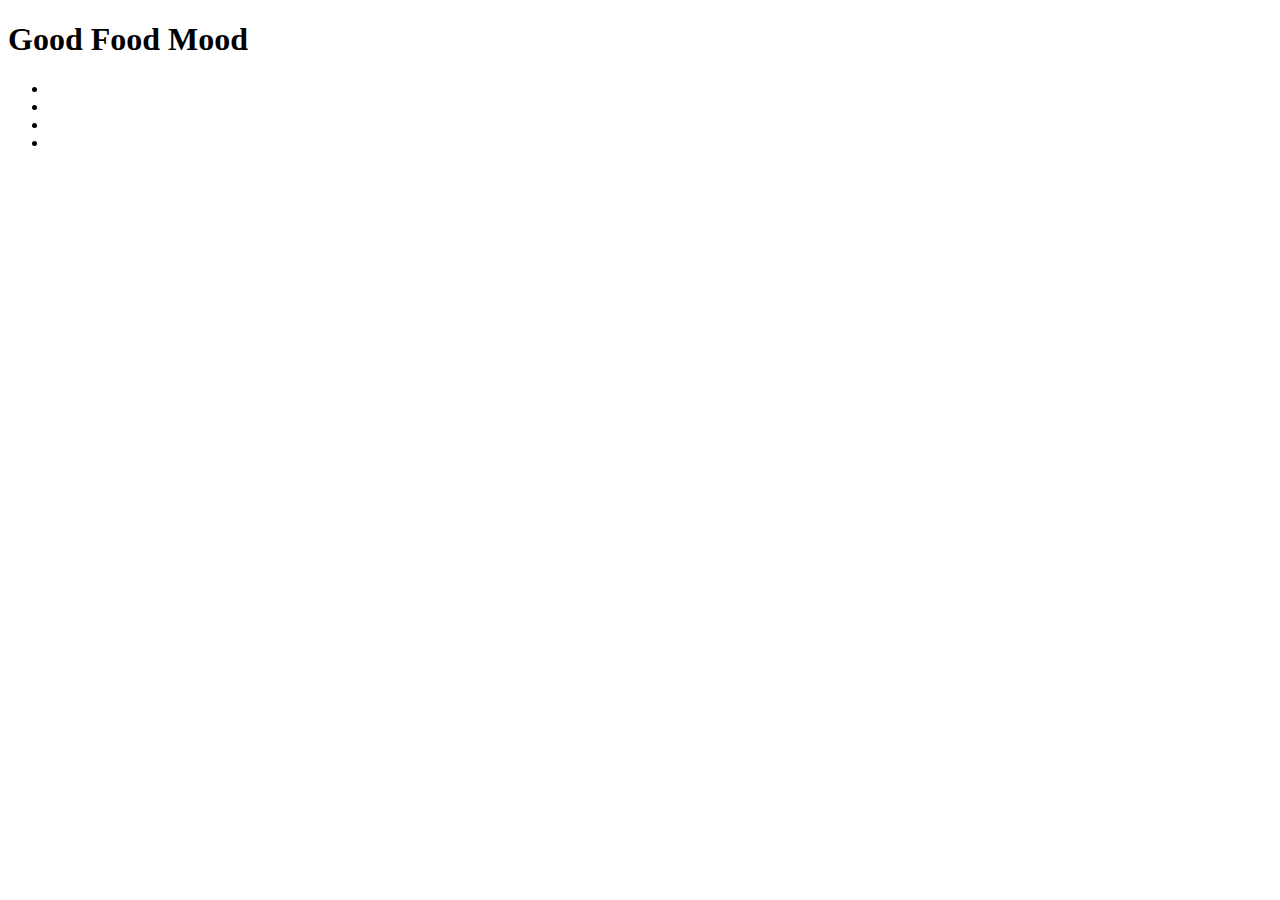
==== about.html @ d2e847f8 "Header" ====
<!DOCTYPE html>
<html lang="en">
<head>
    <meta charset="UTF-8">
    <meta name="viewport" content="width=device-width, initial-scale=1.0">
    <title>Document</title>
    <link href="style.css">
    
</head>
<body>
    <div class="header">
        <h1>Good Food Mood </h1>
        <ul class="navigation">
            <li><a href="#" class="Subscribe"</li>
            <li><a href="#" class="Recipes"</li>
            <li><a href="#" class="QandA"</li>
            <li><a href="#" class="AboutUs"</li>
        </ul>
          
        
    </div>
    
</body>
</html>
---- style.css ----
/* Header*/
.header {
    background-color: #333;
    color: #fff;
    text-align: center;
    padding: 20px;
}

/* Nav-links*/
.navigation {
    list-style-type: none;
    padding: 0;
}

.navigation li{
    display: inline;
    margin-top: 20px;
}

.navigation a{
    text-decoration: none;
    color: #fff;
}
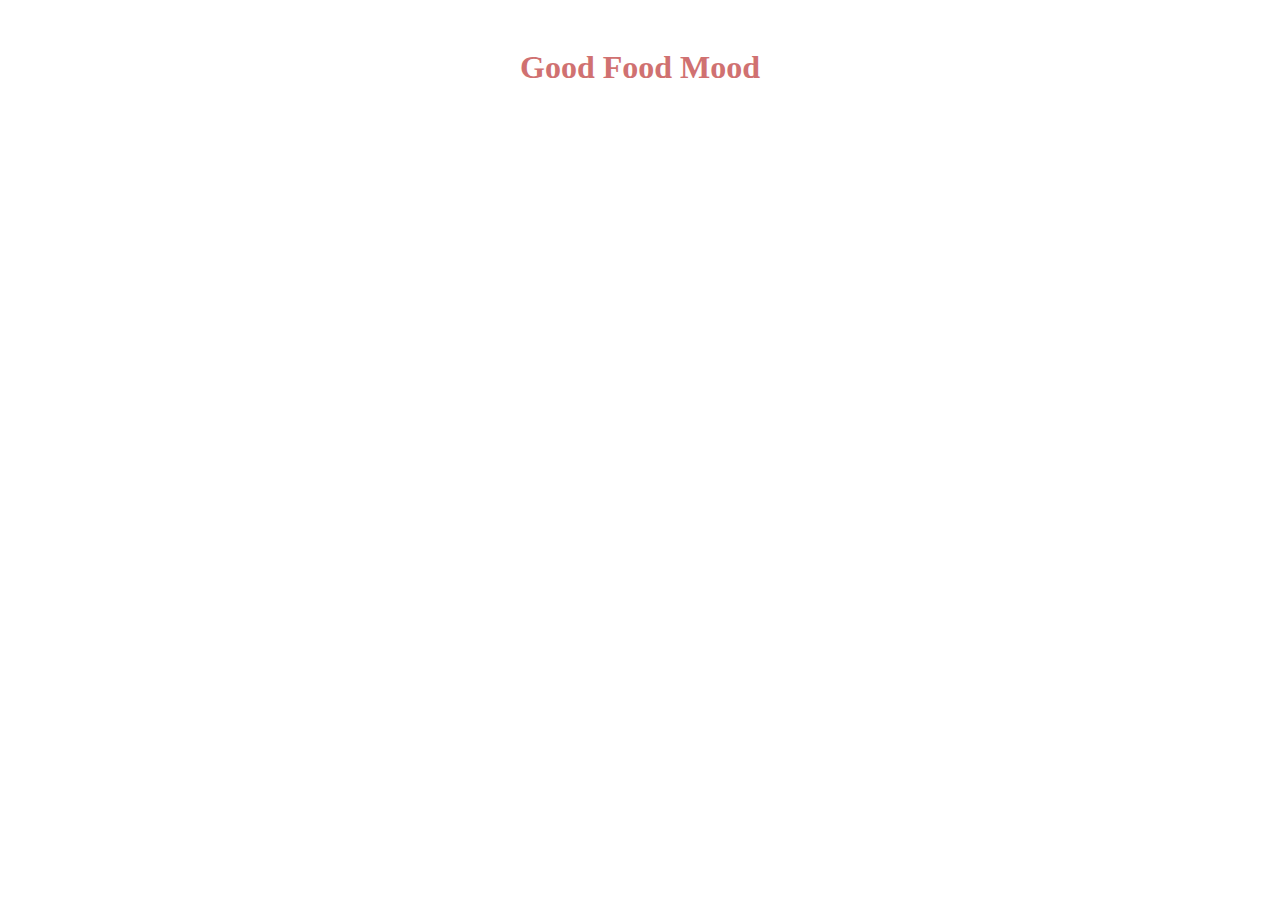
==== commit d32312c9: "Let's start" ====
--- a/about.html
+++ b/about.html
@@ -4,7 +4,7 @@
     <meta charset="UTF-8">
     <meta name="viewport" content="width=device-width, initial-scale=1.0">
     <title>Document</title>
-    <link href="style.css">
+    <link href="style.css" rel="stylesheet">
     
 </head>
 <body>
--- a/style.css
+++ b/style.css
@@ -2,8 +2,8 @@
 
 /* Header*/
 .header {
-    background-color: #333;
-    color: #fff;
+    background-color: #ffffff;
+    color: #d07171;
     text-align: center;
     padding: 20px;
 }
@@ -21,5 +21,5 @@
 
 .navigation a{
     text-decoration: none;
-    color: #fff;
+    color: #5f4e4e;
 }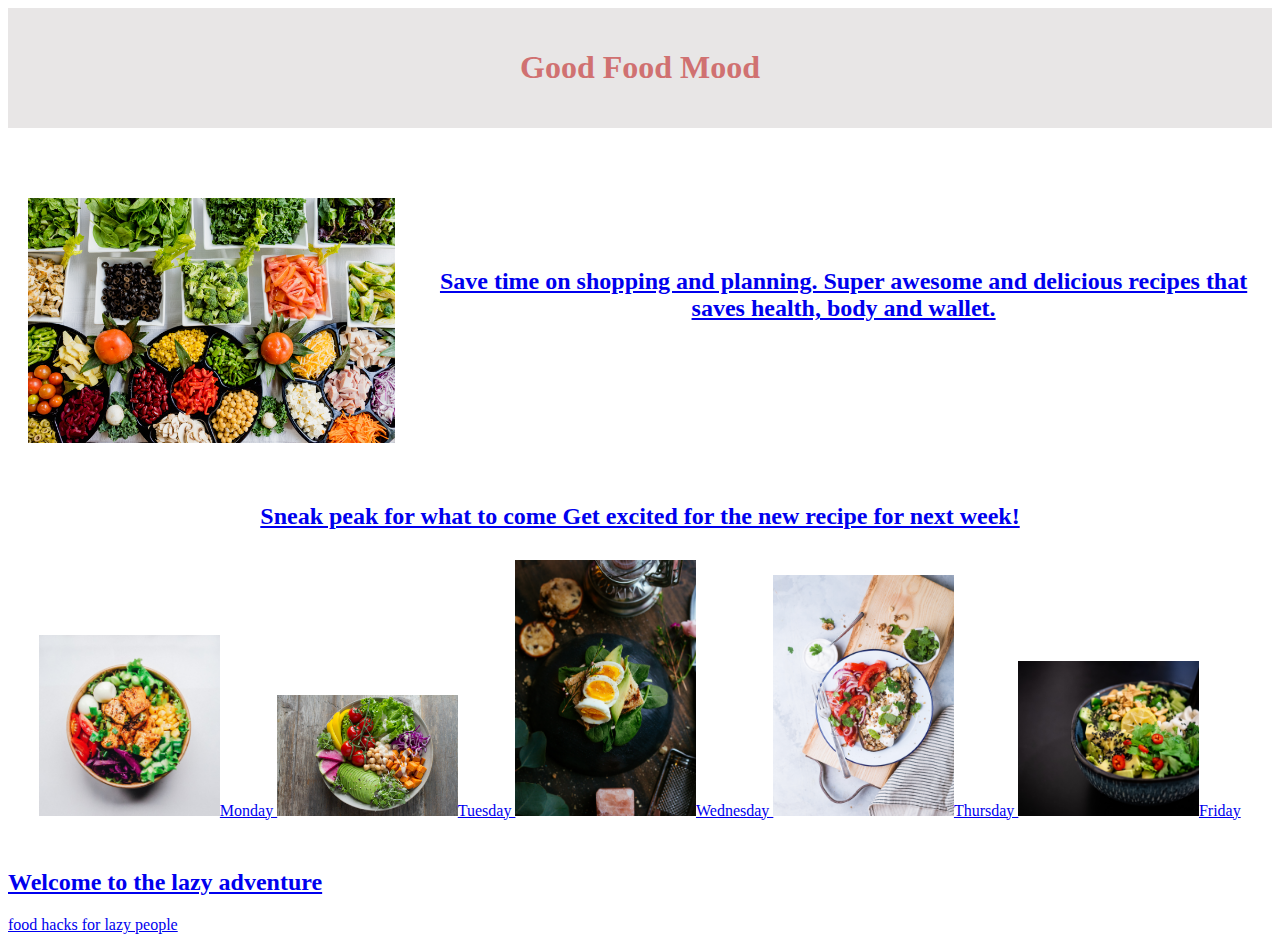
==== commit 9184a578: "5%" ====
--- a/about.html
+++ b/about.html
@@ -16,9 +16,42 @@
             <li><a href="#" class="QandA"</li>
             <li><a href="#" class="AboutUs"</li>
         </ul>
-          
-        
     </div>
     
+ <div class="content">
+    <img src="images/homepage1.jpg" alt="home-page" class="left-image">
+    <div class="text-rigth">
+        <h2>Save time on shopping and planning. Super awesome and delicious recipes that saves health, body and wallet.</h2>
+    </div>
+ </div>
+
+ <section class="section">
+    <h2>Sneak peak for what to come Get excited for the new recipe for next week!</h2>
+    <div class="image-container">
+        <div class="image">
+            <img src="/images/x1.jpg"
+            <h3>Monday</h3>
+
+            <img src="/images/x2.jpg"
+            <h3>Tuesday</h3>
+
+            <img src="/images/x3.jpg"
+            <h3>Wednesday</h3>
+
+            <img src="/images/x4.jpg"
+            <h3>Thursday</h3>
+
+            <img src="/images/x5.jpg"
+            <h3>Friday</h3>
+        </div>
+    </div>
+ </section>
+
+ <footer>
+    <h2>Welcome to the lazy adventure</h2>
+    <p>food hacks for lazy people</p>
+ </footer>
+
+
 </body>
 </html>--- a/style.css
+++ b/style.css
@@ -2,7 +2,7 @@
 
 /* Header*/
 .header {
-    background-color: #ffffff;
+    background-color: #e8e6e6;
     color: #d07171;
     text-align: center;
     padding: 20px;
@@ -22,4 +22,65 @@
 .navigation a{
     text-decoration: none;
     color: #5f4e4e;
-}+}
+
+/* Home-page*/
+
+.content {
+    display: flex;
+    align-items: center;
+    padding: 20px;
+}
+
+.left-image {
+    max-width: 30%;
+    margin-right: 20px;
+    margin-top: 50px;
+}
+
+
+.text-rigth {
+    flex-grow: 1;
+    margin-left: 20px;
+}
+
+.content {
+    text-align: center;
+    padding: 20px;
+}
+
+.section {
+    text-align: center;
+    padding: 20px;
+}
+
+.image-container {
+    display: flex;
+    justify-content: space-around;
+    flex-wrap: wrap;
+}
+.image {
+    margin: 10px;
+    text-align: center;
+}
+
+.image img {
+    max-width: 15%;
+}
+
+.footer {
+    background-color: #333;
+    color: #fff;
+    padding: 20px;
+    text-align: center;
+}
+
+.footer h2 {
+    font-size: 1.5rem;
+    text-align: center;
+}
+.footer p{
+    font-size: 1rem;
+    margin-top: 10px;
+    text-align: center;
+}
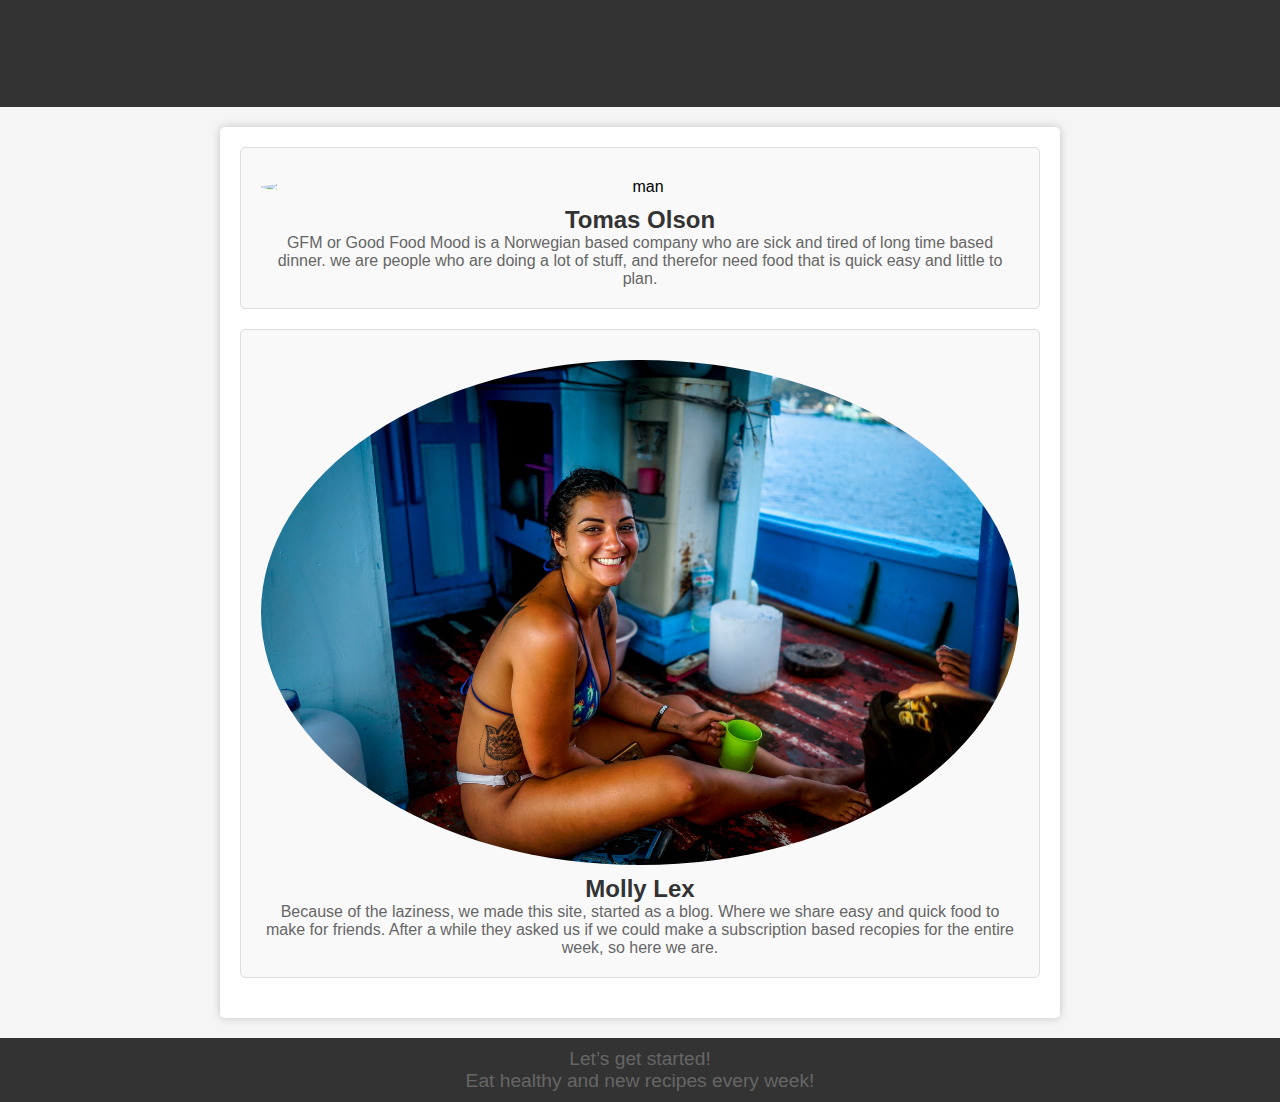
==== commit 1f2443dd: "Late progress" ====
--- a/about.html
+++ b/about.html
@@ -8,50 +8,28 @@
     
 </head>
 <body>
-    <div class="header">
-        <h1>Good Food Mood </h1>
-        <ul class="navigation">
-            <li><a href="#" class="Subscribe"</li>
-            <li><a href="#" class="Recipes"</li>
-            <li><a href="#" class="QandA"</li>
-            <li><a href="#" class="AboutUs"</li>
-        </ul>
-    </div>
+  <header>
+    <h1>About us</h1>
+  </header>
     
- <div class="content">
-    <img src="images/homepage1.jpg" alt="home-page" class="left-image">
-    <div class="text-rigth">
-        <h2>Save time on shopping and planning. Super awesome and delicious recipes that saves health, body and wallet.</h2>
-    </div>
- </div>
+  <main>
+    <section class="owner">
+        <img src="images/man.jpg" alt="man">
+        <h2>Tomas Olson</h2>
+        <p>GFM or Good Food Mood is a Norwegian based company who are sick and tired of long time based dinner.  we are people who are doing a lot of stuff, and therefor need food that is quick easy and little to plan.</p>
+    </section>
 
- <section class="section">
-    <h2>Sneak peak for what to come Get excited for the new recipe for next week!</h2>
-    <div class="image-container">
-        <div class="image">
-            <img src="/images/x1.jpg"
-            <h3>Monday</h3>
+    <section class="owner">
+        <img src="images/woman.jpg" alt="woman">
+        <h2>Molly Lex</h2>
+        <p>Because of the laziness, we made this site, started as a blog. Where we share easy and quick food to make for friends. After a while they asked us if we could make a subscription based recopies for the entire week, so here we are.</p>
+    </section>
+  </main>
 
-            <img src="/images/x2.jpg"
-            <h3>Tuesday</h3>
-
-            <img src="/images/x3.jpg"
-            <h3>Wednesday</h3>
-
-            <img src="/images/x4.jpg"
-            <h3>Thursday</h3>
-
-            <img src="/images/x5.jpg"
-            <h3>Friday</h3>
-        </div>
-    </div>
- </section>
-
- <footer>
-    <h2>Welcome to the lazy adventure</h2>
-    <p>food hacks for lazy people</p>
- </footer>
-
+<footer>
+    <p>Let’s get started! <br>
+        Eat healthy and new recipes every week!</p>
+</footer>
 
 </body>
 </html>--- a/style.css
+++ b/style.css
@@ -1,31 +1,42 @@
 
 
-/* Header*/
+body, h1, h2, h3, p, ul, li {
+    margin: 0;
+    padding: 0;
+}
+
+/* Header */
 .header {
-    background-color: #e8e6e6;
-    color: #d07171;
-    text-align: center;
-    padding: 20px;
-}
-
-/* Nav-links*/
+    background-color: #5f4e4e;
+    color: #fff;
+    text-align: center;
+    padding: 20px;
+}
+
+.header h1 {
+    font-size: 2rem;
+    margin-bottom: 10px;
+}
+
+/* Navigation */
 .navigation {
     list-style-type: none;
     padding: 0;
 }
 
-.navigation li{
+.navigation li {
     display: inline;
-    margin-top: 20px;
-}
-
-.navigation a{
+    margin-right: 20px;
+}
+
+.navigation a {
     text-decoration: none;
-    color: #5f4e4e;
-}
-
-/* Home-page*/
-
+    color: #fff;
+    font-weight: bold;
+    font-size: 1.2rem;
+}
+
+/* Home Page Content */
 .content {
     display: flex;
     align-items: center;
@@ -33,22 +44,21 @@
 }
 
 .left-image {
-    max-width: 30%;
+    max-width: 40%;
     margin-right: 20px;
-    margin-top: 50px;
-}
-
-
-.text-rigth {
+}
+
+.text-right {
     flex-grow: 1;
-    margin-left: 20px;
-}
-
-.content {
-    text-align: center;
-    padding: 20px;
-}
-
+}
+
+.text-right h2 {
+    font-size: 1.5rem;
+    color: #df0909;
+    margin-bottom: 20px;
+}
+
+/* Recipe Section */
 .section {
     text-align: center;
     padding: 20px;
@@ -59,28 +69,365 @@
     justify-content: space-around;
     flex-wrap: wrap;
 }
+
 .image {
+    flex-basis: 30%;
     margin: 10px;
     text-align: center;
 }
 
-.image img {
-    max-width: 15%;
-}
-
+/* Add styles for the recipe box */
+.recipe-box {
+    border: 1px solid #ffffff;
+    padding: 10px;
+    border-radius: 5px;
+    background-color: #1f1b1b;
+    transition: transform 0.2s;
+}
+
+.recipe-box:hover {
+    transform: scale(1.03);
+}
+
+.recipe-box img {
+    max-width: 50%;
+    border-radius: 5px;
+    box-shadow: 0 0 10px rgba(0, 0, 0, 0.2);
+}
+
+.recipe-box h3 {
+    margin-top: 10px;
+    font-size: 1.2rem;
+}
+
+/* Footer */
 .footer {
-    background-color: #333;
-    color: #fff;
+    background-color: #2bc985;
+    color: #38a861;
     padding: 20px;
     text-align: center;
 }
 
 .footer h2 {
     font-size: 1.5rem;
-    text-align: center;
-}
-.footer p{
+}
+
+.footer p {
     font-size: 1rem;
     margin-top: 10px;
-    text-align: center;
-}
+}
+/* QandA page */
+
+body{
+font-family: Arial, sans-serif;
+background-color: #f7f7f7;
+margin: 0;
+padding: 0;
+}
+
+header {
+    background-color: #333;
+    color: #fff;
+    text-align: center;
+    padding: 20px;
+}
+
+.h1 {
+    font-size: 2rem;
+}
+
+main {
+    max-width: 800px;
+    margin: 20px auto;
+    padding: 20px;
+    background-color: #fff;
+    border-radius: 5px;
+    box-shadow: 0 0 10px rgba(0, 0, 0, 0.2);
+}
+
+.qa {
+    margin-bottom: 20px;
+    padding: 10px;
+    background-color: #f9f9f9;
+    border: 1px solid #ddd;
+    border-radius: 5px;
+}
+
+.qa .questions {
+    font-size: 1.2rem;
+    color: #333;
+}
+
+.qa .answer {
+    font-size: 1rem;
+    color: #666;
+}
+
+footer {
+    background-color: #333;
+    color: #fff;
+    text-align: center;
+    padding: 10px 0;
+}
+
+footer a {
+    color: #fff;
+    text-decoration: none;
+}
+
+footer a:hover {
+    text-decoration: underline;
+}
+
+/* Subsribe page */
+
+body {
+    font-family: Arial, sans-serif;
+    background-color: #f7f7f7;
+    margin: 0;
+    padding: 0;
+}
+
+header {
+    background-color: #333;
+    color: #fff;
+    text-align: center;
+    padding: 20px;
+}
+
+header h1 {
+    font-size: 2rem;
+}
+
+main {
+    max-width: 800px;
+    margin: 20px auto;
+    padding: 20px;
+    background-color: #fff;
+    border-radius: 5px;
+    box-shadow: 0 0 10px rgba(0, 0, 0, 0.2);
+}
+
+.subscribe-sheet {
+    text-align: center;
+}
+
+h2 {
+    font-size: 1.5rem;
+}
+
+form {
+    margin-top: 20px;
+}
+
+label {
+    font-size: 1rem;
+}
+
+input[type="email"] {
+    width: 100%;
+    padding: 10px;
+    margin-top: 5px;
+    border: 1px solid #ddd;
+    border-radius: 1rem;
+}
+
+button:hover {
+    background-color: #555;
+}
+
+footer {
+    background-color: #333;
+    color: #fff;
+    text-align: center;
+    padding: 10px 0;
+}
+
+/* Verifypage */
+
+body {
+    font-family: Arial, sans-serif;
+    background-color: #f7f7f7;
+    margin: 0;
+    padding: 0;
+    text-align: center;
+}
+
+h1 {
+    color: #333;
+    font-size: 2rem;
+    margin-top: 30px;
+}
+
+p {
+    color: #666;
+    font-size: 1.2rem;
+}
+
+.gif-image {
+    margin-top: 20px;
+}
+
+/* About page */
+
+body {
+    font-family: Arial, sans-serif;
+    background-color: #f7f7f7;
+    margin: 0;
+    padding: 0;
+}
+
+header {
+    background-color: #333;
+    color: #fff;
+    text-align: center;
+    padding: 20px;
+}
+
+header h1 {
+    font-size: 2rem;
+}
+
+main {
+    max-width: 800px;
+    margin: 20px auto;
+    padding: 20px;
+    background-color: #fff;
+    border-radius: 5px;
+    box-shadow: 0 0 10px rgba(0, 0, 0, 0.2);
+}
+
+.owner {
+    margin-bottom: 20px;
+    padding: 20px;
+    background-color: #f9f9f9;
+    border: 1px solid #ddd;
+    border-radius: 5px;
+    transition: transform 0.2s;
+}
+
+.owner:hover {
+    transform: scale(1.05);
+}
+
+.owner img {
+    max-width: 100%;
+    border-radius: 50%; 
+    margin: 10px auto;
+    display: block;
+}
+
+.owner h2 {
+    font-size: 1.5rem;
+    color: #333;
+    text-align: center;
+}
+
+.owner p {
+    font-size: 1rem;
+    color: #666;
+}
+
+footer {
+    background-color: #333;
+    color: #fff;
+    text-align: center;
+    padding: 10px 0;
+}
+
+footer p {
+    font-size: 1.2rem;
+}
+
+
+footer p:hover {
+    cursor: pointer;
+    text-decoration: underline;
+}
+
+/* Recipes page */
+
+body {
+    font-family: Arial, sans-serif;
+    background-color: #f5f5f5;
+    margin: 0;
+    padding: 0;
+}
+
+header {
+    background-color: #333;
+    color: #fff;
+    text-align: center;
+    padding: 20px;
+}
+
+header h1 {
+    font-size: 2rem;
+}
+
+main {
+    max-width: 800px;
+    margin: 20px auto;
+    padding: 20px;
+    background-color: #fff;
+    border-radius: 5px;
+    box-shadow: 0 0 10px rgba(0, 0, 0, 0.2);
+}
+
+.recipe {
+    margin-bottom: 20px;
+    padding: 20px;
+    background-color: #f9f9f9;
+    border: 1px solid #ddd;
+    border-radius: 5px;
+    transition: transform 0.2s;
+}
+
+.recipe:hover {
+    transform: scale(1.03);
+}
+
+.recipe img {
+    max-width: 100%;
+    border-radius: 5px;
+    margin-bottom: 10px;
+}
+
+.recipe h2 {
+    font-size: 1.5rem;
+    color: #333;
+}
+
+.recipe p {
+    font-size: 1rem;
+    color: #666;
+}
+
+footer {
+    background-color: #333;
+    color: #fff;
+    text-align: center;
+    padding: 10px 0;
+}
+
+footer p {
+    font-size: 1.2rem;
+}
+
+/* Add hover effect to the footer message */
+footer p:hover {
+    cursor: pointer;
+    text-decoration: underline;
+}
+
+.home-logo {
+    display: flex;
+    align-items: center;
+    justify-content: center;
+    width: 100px;
+    height: 100px;
+    background-color: #832323;
+    color: #fff;
+    font-size: 2rem;
+    border-radius: 50%;
+}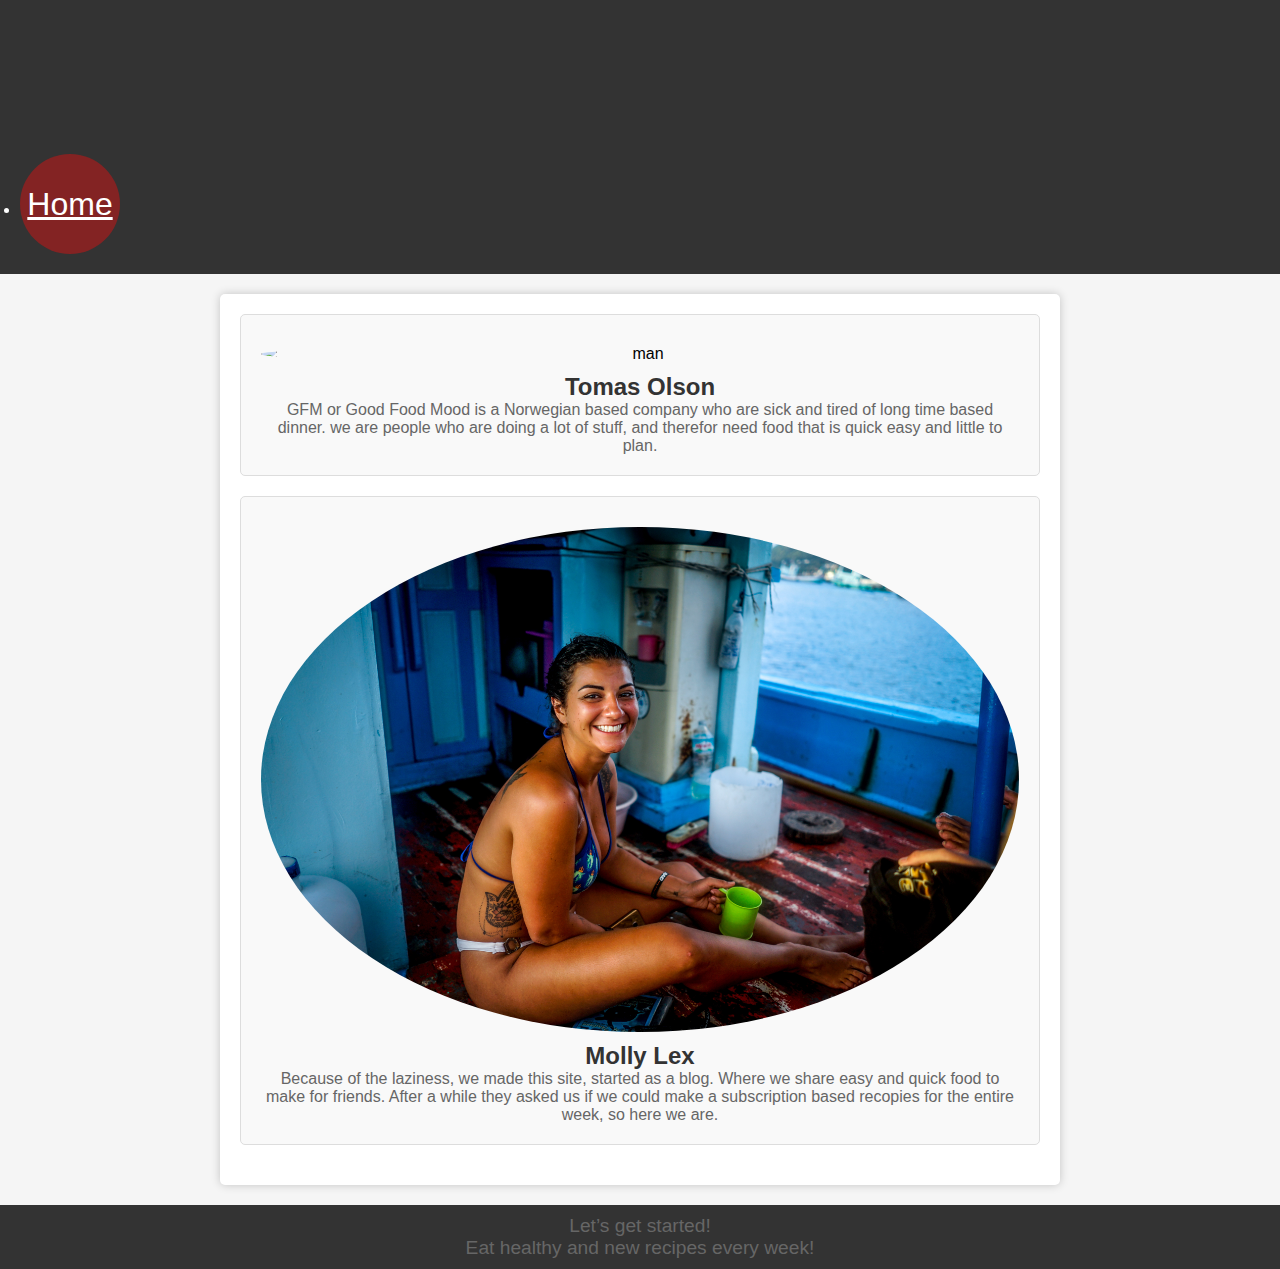
==== commit 1f8ddd63: "home" ====
--- a/about.html
+++ b/about.html
@@ -10,6 +10,9 @@
 <body>
   <header>
     <h1>About us</h1>
+    
+      <h1>Weekly Recipes</h1>
+      <li><a href="/index.html" class="home-logo"> Home </a></li>
   </header>
     
   <main>
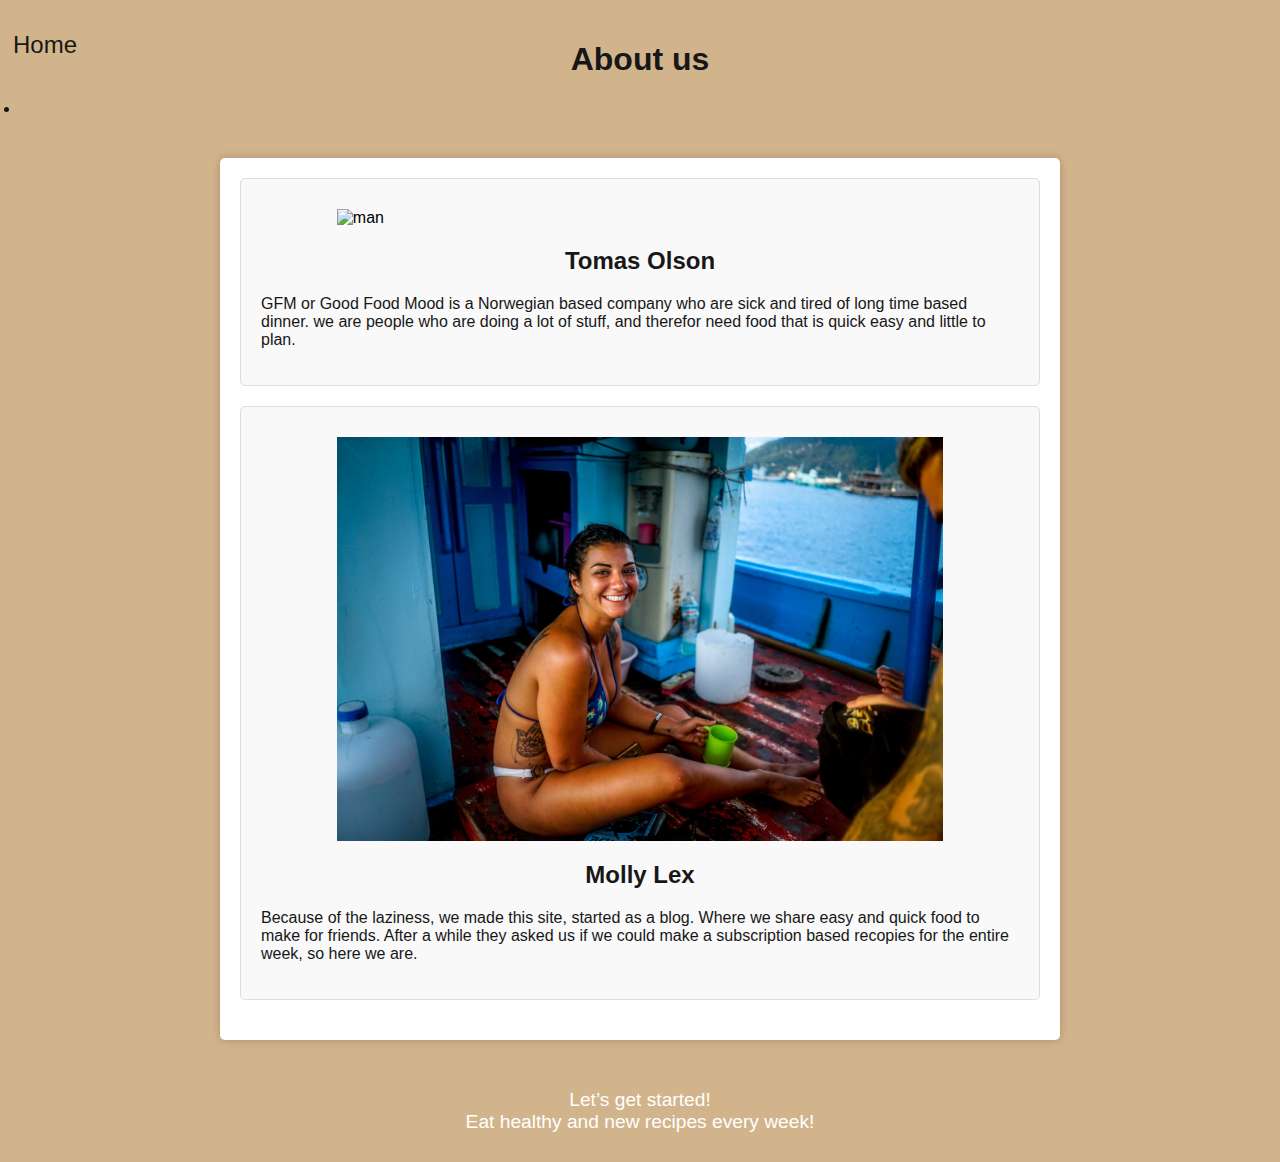
==== commit 91f404df: "css and html done" ====
--- a/about.html
+++ b/about.html
@@ -4,14 +4,12 @@
     <meta charset="UTF-8">
     <meta name="viewport" content="width=device-width, initial-scale=1.0">
     <title>Document</title>
-    <link href="style.css" rel="stylesheet">
+    <link href="about.css" rel="stylesheet">
     
 </head>
 <body>
   <header>
     <h1>About us</h1>
-    
-      <h1>Weekly Recipes</h1>
       <li><a href="/index.html" class="home-logo"> Home </a></li>
   </header>
     
--- a/about.css
+++ b/about.css
@@ -0,0 +1,95 @@
+body {
+    font-family: Arial, sans-serif;
+    background-color: #D2B48C;
+    margin: 0;
+    padding: 0;
+}
+
+header {
+    background-color: #D2B48C;
+    color: #171717;
+    text-align: center;
+    padding: 20px;
+}
+
+header h1 {
+    font-size: 2rem;
+}
+
+main {
+    max-width: 800px;
+    margin: 20px auto;
+    padding: 20px;
+    background-color: #fff;
+    border-radius: 5px;
+    box-shadow: 0 0 10px rgba(0, 0, 0, 0.2);
+}
+
+.owner {
+    margin-bottom: 20px;
+    padding: 20px;
+    background-color: #f9f9f9;
+    border: 1px solid #ddd;
+    border-radius: 5px;
+    transition: transform 0.2s;
+}
+
+.owner:hover {
+    transform: scale(1.05);
+}
+
+.owner img {
+    max-width: 80%;
+    border-radius: 0%;
+    margin: 10px auto;
+    display: block;
+}
+
+.owner h2 {
+    font-size: 1.5rem;
+    color: #171717;
+    text-align: center;
+}
+
+.owner p {
+    font-size: 1rem;
+    color: #171717;
+}
+
+footer {
+    background-color: #D2B48C;
+    color: #fff;
+    text-align: center;
+    padding: 10px 0;
+}
+
+footer p {
+    font-size: 1.2rem;
+}
+
+footer p:hover {
+    cursor: pointer;
+    text-decoration: underline;
+}
+
+.home-logo {
+    position: absolute;
+    top: 20px;
+    left: 20px;
+    width: 50px;
+    height: 50px;
+    background-color: #D2B48C; 
+    color: #171717; 
+    font-size: 1.5rem;
+    border-radius: 50%;
+    display: flex;
+    align-items: center;
+    justify-content: center;
+    text-decoration: none;
+    z-index: 1;
+}
+
+.home-logo:hover {
+    background-color: #171717; 
+    color: #fff; 
+}